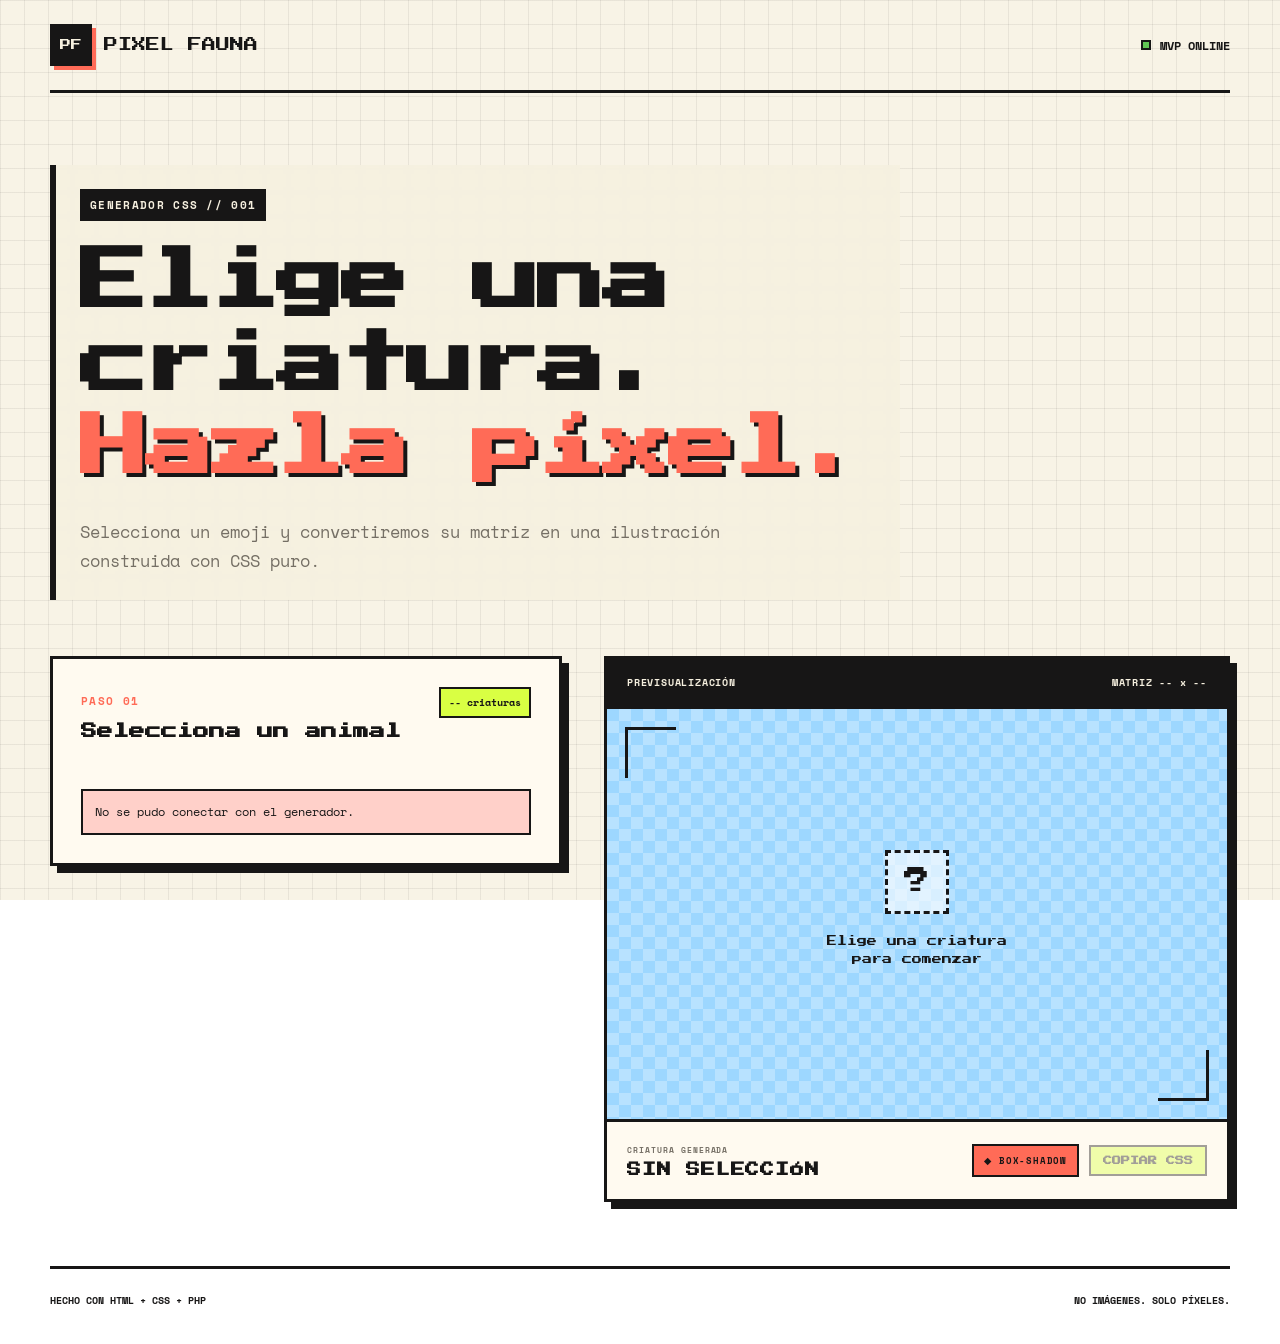
==== index.html @ bdf2c2c1 "feat generate css" ====
<!DOCTYPE html>
<html lang="es">
<head>
    <meta charset="UTF-8">
    <meta name="viewport" content="width=device-width, initial-scale=1.0">
    <meta name="description" content="Genera animales Pixel Art con matrices y CSS box-shadow.">
    <link rel="icon" href="data:image/svg+xml,<svg xmlns='http://www.w3.org/2000/svg' viewBox='0 0 100 100'><text y='.9em' font-size='75'>👾</text></svg>">
    <title>Pixel Fauna - Generador CSS Pixel Art</title>
    <link rel="preconnect" href="https://fonts.googleapis.com">
    <link rel="preconnect" href="https://fonts.gstatic.com" crossorigin>
    <link href="https://fonts.googleapis.com/css2?family=Press+Start+2P&family=Space+Mono:wght@400;700&display=swap" rel="stylesheet">
    <link rel="stylesheet" href="./css/style.css">
</head>
<body>
    <video class="bg-video" autoplay loop muted playsinline aria-hidden="true">
        <source src="./resources/fondo.mp4" type="video/mp4">
    </video>

    <header class="site-header">
        <a class="brand" href="./" aria-label="Pixel Fauna, inicio">
            <span class="brand-mark" aria-hidden="true">PF</span>
            <span>PIXEL FAUNA</span>
        </a>
        <span class="status-chip"><span aria-hidden="true"></span>MVP ONLINE</span>
    </header>

    <main class="app-shell">
        <section class="intro" aria-labelledby="page-title">
            <p class="eyebrow">GENERADOR CSS // 001</p>
            <h1 id="page-title">Elige una criatura.<br><strong>Hazla píxel.</strong></h1>
            <p class="intro-copy">Selecciona un emoji y convertiremos su matriz en una ilustración construida con CSS puro.</p>
        </section>

        <section class="generator" aria-label="Generador de animales Pixel Art">
            <div class="selector-panel">
                <div class="panel-heading">
                    <div>
                        <span class="step">PASO 01</span>
                        <h2>Selecciona un animal</h2>
                    </div>
                    <span id="animal-count" class="animal-count" aria-live="polite">-- criaturas</span>
                </div>

                <div id="animal-list" class="animal-list" role="list" aria-busy="true"></div>

                <p id="catalog-error" class="error-message" role="alert" hidden></p>
            </div>

            <div class="preview-panel">
                <div class="preview-topbar">
                    <span>PREVISUALIZACIÓN</span>
                    <span id="matrix-size">MATRIZ -- x --</span>
                </div>

                <div id="pixel-stage" class="pixel-stage" aria-live="polite">
                    <div id="empty-state" class="empty-state">
                        <span class="empty-icon" aria-hidden="true">?</span>
                        <p>Elige una criatura<br>para comenzar</p>
                    </div>
                    <div id="loader" class="loader" hidden aria-label="Generando Pixel Art">
                        <div class="loader-square"></div>
                        <div class="loader-pixels" aria-hidden="true">
                            <span></span><span></span><span></span><span></span>
                        </div>
                        <span>GENERANDO PÍXELES…</span>
                    </div>
                    <div id="pixel-result" class="pixel-result" hidden>
                        <div id="pixel-art" class="pixel-art"></div>
                    </div>
                </div>

                <div class="preview-footer">
                    <div>
                        <span class="result-label">CRIATURA GENERADA</span>
                        <strong id="result-name">SIN SELECCIÓN</strong>
                    </div>
                    <div class="footer-actions">
                        <div class="css-badge"><span aria-hidden="true">◆</span> BOX-SHADOW</div>
                        <button id="copy-btn" class="copy-btn" type="button" disabled>
                            <span class="copy-label">COPIAR CSS</span>
                        </button>
                    </div>
                </div>
                <p id="copy-feedback" class="copy-feedback" role="status" aria-live="polite" hidden></p>
            </div>
        </section>
    </main>

    <footer class="site-footer">
        <span>HECHO CON HTML + CSS + PHP</span>
        <span>NO IMÁGENES. SOLO PÍXELES.</span>
    </footer>

    <script src="./js/script.js"></script>
</body>
</html>
---- css/style.css ----
:root {
    --ink: #171616;
    --paper: #f6f0df;
    --panel: #fffaf0;
    --acid: #d9ff43;
    --coral: #ff6b57;
    --blue: #58a6ff;
    --muted: #756f65;
    --border: 3px solid var(--ink);
    --shadow: 7px 7px 0 var(--ink);
}

* {
    box-sizing: border-box;
}

body {
    min-width: 320px;
    min-height: 100vh;
    margin: 0;
    color: var(--ink);
    background: transparent;
    font-family: "Space Mono", monospace;
}

body::before {
    position: fixed;
    z-index: -1;
    inset: 0;
    background-color: rgba(246, 240, 223, 0.76);
    background-image:
        linear-gradient(rgba(23, 22, 22, 0.07) 1px, transparent 1px),
        linear-gradient(90deg, rgba(23, 22, 22, 0.07) 1px, transparent 1px);
    background-size: 24px 24px;
    content: "";
}

.bg-video {
    position: fixed;
    z-index: -2;
    inset: 0;
    width: 100%;
    height: 100%;
    object-fit: cover;
}

button {
    font: inherit;
}

.site-header,
.site-footer,
.app-shell {
    width: min(1180px, calc(100% - 40px));
    margin-inline: auto;
}

.site-header {
    display: flex;
    justify-content: space-between;
    align-items: center;
    padding: 24px 0;
    border-bottom: var(--border);
}

.brand {
    display: inline-flex;
    align-items: center;
    gap: 12px;
    color: var(--ink);
    font-family: "Press Start 2P", monospace;
    font-size: 14px;
    text-decoration: none;
}

.brand-mark {
    display: grid;
    width: 42px;
    height: 42px;
    place-items: center;
    color: var(--paper);
    background: var(--ink);
    font-size: 11px;
    box-shadow: 4px 4px 0 var(--coral);
}

.status-chip {
    display: flex;
    align-items: center;
    gap: 9px;
    font-size: 12px;
    font-weight: 700;
}

.status-chip span {
    width: 10px;
    height: 10px;
    background: #61c554;
    border: 2px solid var(--ink);
}

.app-shell {
    padding: 72px 0 64px;
}

.intro {
    max-width: 850px;
    margin-bottom: 56px;
    padding: 24px;
    border-left: 6px solid var(--ink);
    background: rgba(246, 240, 223, 0.8);
    backdrop-filter: blur(3px);
}

.eyebrow,
.step,
.result-label {
    font-size: 11px;
    font-weight: 700;
    letter-spacing: 0.12em;
}

.eyebrow {
    display: inline-block;
    margin: 0 0 20px;
    padding: 8px 10px;
    color: var(--paper);
    background: var(--ink);
}

h1 {
    margin: 0;
    font-family: "Press Start 2P", monospace;
    font-size: clamp(32px, 5.8vw, 68px);
    line-height: 1.22;
    letter-spacing: -0.04em;
}

h1 strong {
    color: var(--coral);
    font-weight: inherit;
    text-shadow: 4px 4px 0 var(--ink);
}

.intro-copy {
    max-width: 650px;
    margin: 28px 0 0;
    color: var(--muted);
    font-size: 17px;
    line-height: 1.7;
}

.generator {
    display: grid;
    grid-template-columns: minmax(0, 0.9fr) minmax(420px, 1.1fr);
    gap: 42px;
    align-items: start;
}

.selector-panel,
.preview-panel {
    border: var(--border);
    background: var(--panel);
    box-shadow: var(--shadow);
}

.selector-panel {
    padding: 28px;
}

.panel-heading {
    display: flex;
    justify-content: space-between;
    gap: 20px;
    align-items: start;
    margin-bottom: 26px;
}

.step {
    color: var(--coral);
}

h2 {
    margin: 8px 0 0;
    font-family: "Press Start 2P", monospace;
    font-size: 16px;
    line-height: 1.55;
}

.animal-count {
    flex: 0 0 auto;
    padding: 6px 8px;
    border: 2px solid var(--ink);
    background: var(--acid);
    font-size: 10px;
    font-weight: 700;
}

.animal-list {
    display: grid;
    grid-template-columns: repeat(2, minmax(0, 1fr));
    gap: 14px;
}

.animal-button {
    position: relative;
    display: flex;
    align-items: center;
    gap: 14px;
    min-height: 78px;
    padding: 13px;
    border: 2px solid var(--ink);
    color: var(--ink);
    background: #fff;
    cursor: pointer;
    text-align: left;
    transition: transform 120ms ease, box-shadow 120ms ease, background 120ms ease;
}

.animal-button:hover {
    transform: translate(-2px, -2px);
    box-shadow: 4px 4px 0 var(--ink);
}

.animal-button[aria-pressed="true"] {
    background: var(--acid);
    box-shadow: 4px 4px 0 var(--ink);
    transform: translate(-2px, -2px);
}

.animal-button:focus-visible {
    outline: 4px solid var(--blue);
    outline-offset: 3px;
}

.animal-emoji {
    display: grid;
    flex: 0 0 46px;
    width: 46px;
    height: 46px;
    place-items: center;
    border: 2px solid var(--ink);
    background: var(--paper);
    font-size: 27px;
}

.animal-name {
    overflow: hidden;
    font-size: 12px;
    font-weight: 700;
    text-overflow: ellipsis;
}

.error-message {
    margin: 20px 0 0;
    padding: 12px;
    border: 2px solid var(--ink);
    background: #ffd0c9;
    font-size: 12px;
    line-height: 1.5;
}

.preview-panel {
    overflow: hidden;
}

.preview-topbar,
.preview-footer {
    display: flex;
    justify-content: space-between;
    align-items: center;
    gap: 18px;
    padding: 16px 20px;
    font-size: 10px;
    font-weight: 700;
    letter-spacing: 0.08em;
}

.preview-topbar {
    border-bottom: var(--border);
    background: var(--ink);
    color: var(--paper);
}

.pixel-stage {
    position: relative;
    display: grid;
    min-height: 410px;
    place-items: center;
    overflow: hidden;
    background-color: #9dd7ff;
    background-image:
        linear-gradient(45deg, rgba(255, 255, 255, 0.28) 25%, transparent 25%),
        linear-gradient(-45deg, rgba(255, 255, 255, 0.28) 25%, transparent 25%),
        linear-gradient(45deg, transparent 75%, rgba(255, 255, 255, 0.28) 75%),
        linear-gradient(-45deg, transparent 75%, rgba(255, 255, 255, 0.28) 75%);
    background-position: 0 0, 0 12px, 12px -12px, -12px 0;
    background-size: 24px 24px;
}

.pixel-stage::before,
.pixel-stage::after {
    position: absolute;
    width: 48px;
    height: 48px;
    border-color: rgba(23, 22, 22, 0.4);
    content: "";
}

.pixel-stage::before {
    top: 18px;
    left: 18px;
    border-top: 3px solid;
    border-left: 3px solid;
}

.pixel-stage::after {
    right: 18px;
    bottom: 18px;
    border-right: 3px solid;
    border-bottom: 3px solid;
}

.empty-state {
    text-align: center;
    font-family: "Press Start 2P", monospace;
    font-size: 10px;
    line-height: 1.8;
}

.empty-icon {
    display: grid;
    width: 64px;
    height: 64px;
    margin: 0 auto 18px;
    place-items: center;
    border: 3px dashed var(--ink);
    background: rgba(255, 255, 255, 0.6);
    font-size: 26px;
}

.pixel-result {
    position: relative;
    animation: pixel-in 280ms steps(4, end);
}

.pixel-art {
    position: relative;
    width: var(--pixel-size, 10px);
    height: var(--pixel-size, 10px);
    background: transparent;
    box-shadow: var(--pixel-shadows);
    image-rendering: pixelated;
}

@keyframes pixel-in {
    from { opacity: 0; transform: scale(0.8); }
    to { opacity: 1; transform: scale(1); }
}

.loader {
    display: grid;
    gap: 14px;
    justify-items: center;
    font-family: "Press Start 2P", monospace;
    font-size: 9px;
    color: var(--ink);
}

.loader-square {
    width: 22px;
    height: 22px;
    background: var(--ink);
    box-shadow: 34px 0 var(--coral), -34px 0 var(--acid);
    animation: loading 600ms steps(2, end) infinite;
}

.loader-pixels {
    display: flex;
    gap: 6px;
}

.loader-pixels span {
    width: 9px;
    height: 9px;
    background: var(--ink);
    animation: pixel-build 900ms steps(1, end) infinite;
}

.loader-pixels span:nth-child(2) { animation-delay: 150ms; }
.loader-pixels span:nth-child(3) { animation-delay: 300ms; }
.loader-pixels span:nth-child(4) { animation-delay: 450ms; }

@keyframes loading {
    50% { transform: rotate(90deg); }
}

@keyframes pixel-build {
    0%, 100% { background: var(--ink); transform: translateY(0); }
    50% { background: var(--coral); transform: translateY(-6px); }
}

.preview-footer {
    min-height: 80px;
    border-top: var(--border);
}

.preview-footer > div:first-child {
    display: grid;
    gap: 7px;
}

.footer-actions {
    display: flex;
    align-items: center;
    gap: 10px;
    flex-wrap: wrap;
    justify-content: flex-end;
}

#result-name {
    font-family: "Press Start 2P", monospace;
    font-size: 14px;
}

.result-label {
    color: var(--muted);
    font-size: 8px;
}

.css-badge {
    padding: 8px 10px;
    border: 2px solid var(--ink);
    background: var(--coral);
    font-size: 9px;
    white-space: nowrap;
}

.copy-btn {
    padding: 9px 12px;
    border: 2px solid var(--ink);
    background: var(--acid);
    color: var(--ink);
    font-family: "Press Start 2P", monospace;
    font-size: 9px;
    cursor: pointer;
    box-shadow: 3px 3px 0 var(--ink);
    transition: transform 100ms ease, box-shadow 100ms ease, background 100ms ease;
}

.copy-btn:hover:not(:disabled) {
    background: #c9f12c;
    transform: translate(-1px, -1px);
    box-shadow: 4px 4px 0 var(--ink);
}

.copy-btn:active:not(:disabled) {
    transform: translate(2px, 2px);
    box-shadow: 1px 1px 0 var(--ink);
}

.copy-btn:disabled {
    opacity: 0.4;
    cursor: not-allowed;
    box-shadow: none;
}

.copy-btn:focus-visible {
    outline: 4px solid var(--blue);
    outline-offset: 3px;
}

.copy-feedback {
    margin: 0;
    padding: 10px 20px;
    border-top: var(--border);
    background: var(--acid);
    font-family: "Press Start 2P", monospace;
    font-size: 9px;
    text-align: right;
}

.copy-feedback.is-error {
    background: #ffd0c9;
}

.site-footer {
    display: flex;
    justify-content: space-between;
    gap: 20px;
    padding: 24px 0 36px;
    border-top: var(--border);
    font-size: 10px;
    font-weight: 700;
}

[hidden] {
    display: none !important;
}

@media (max-width: 900px) {
    .generator {
        grid-template-columns: 1fr;
    }

    .preview-panel {
        order: -1;
    }
}

@media (max-width: 560px) {
    .site-header,
    .site-footer,
    .app-shell {
        width: min(100% - 24px, 1180px);
    }

    .site-header {
        padding: 16px 0;
    }

    .brand {
        font-size: 11px;
    }

    .status-chip {
        font-size: 9px;
    }

    .app-shell {
        padding: 48px 0;
    }

    .intro {
        margin-bottom: 38px;
    }

    h1 {
        font-size: clamp(27px, 9vw, 42px);
    }

    .intro-copy {
        font-size: 14px;
    }

    .selector-panel {
        padding: 20px;
    }

    .animal-list {
        grid-template-columns: 1fr;
    }

    .pixel-stage {
        min-height: 330px;
    }

    .preview-footer,
    .site-footer {
        align-items: flex-start;
        flex-direction: column;
    }
}

@media (prefers-reduced-motion: reduce) {
    *,
    *::before,
    *::after {
        scroll-behavior: auto !important;
        animation-duration: 0.01ms !important;
        animation-iteration-count: 1 !important;
        transition-duration: 0.01ms !important;
    }
}
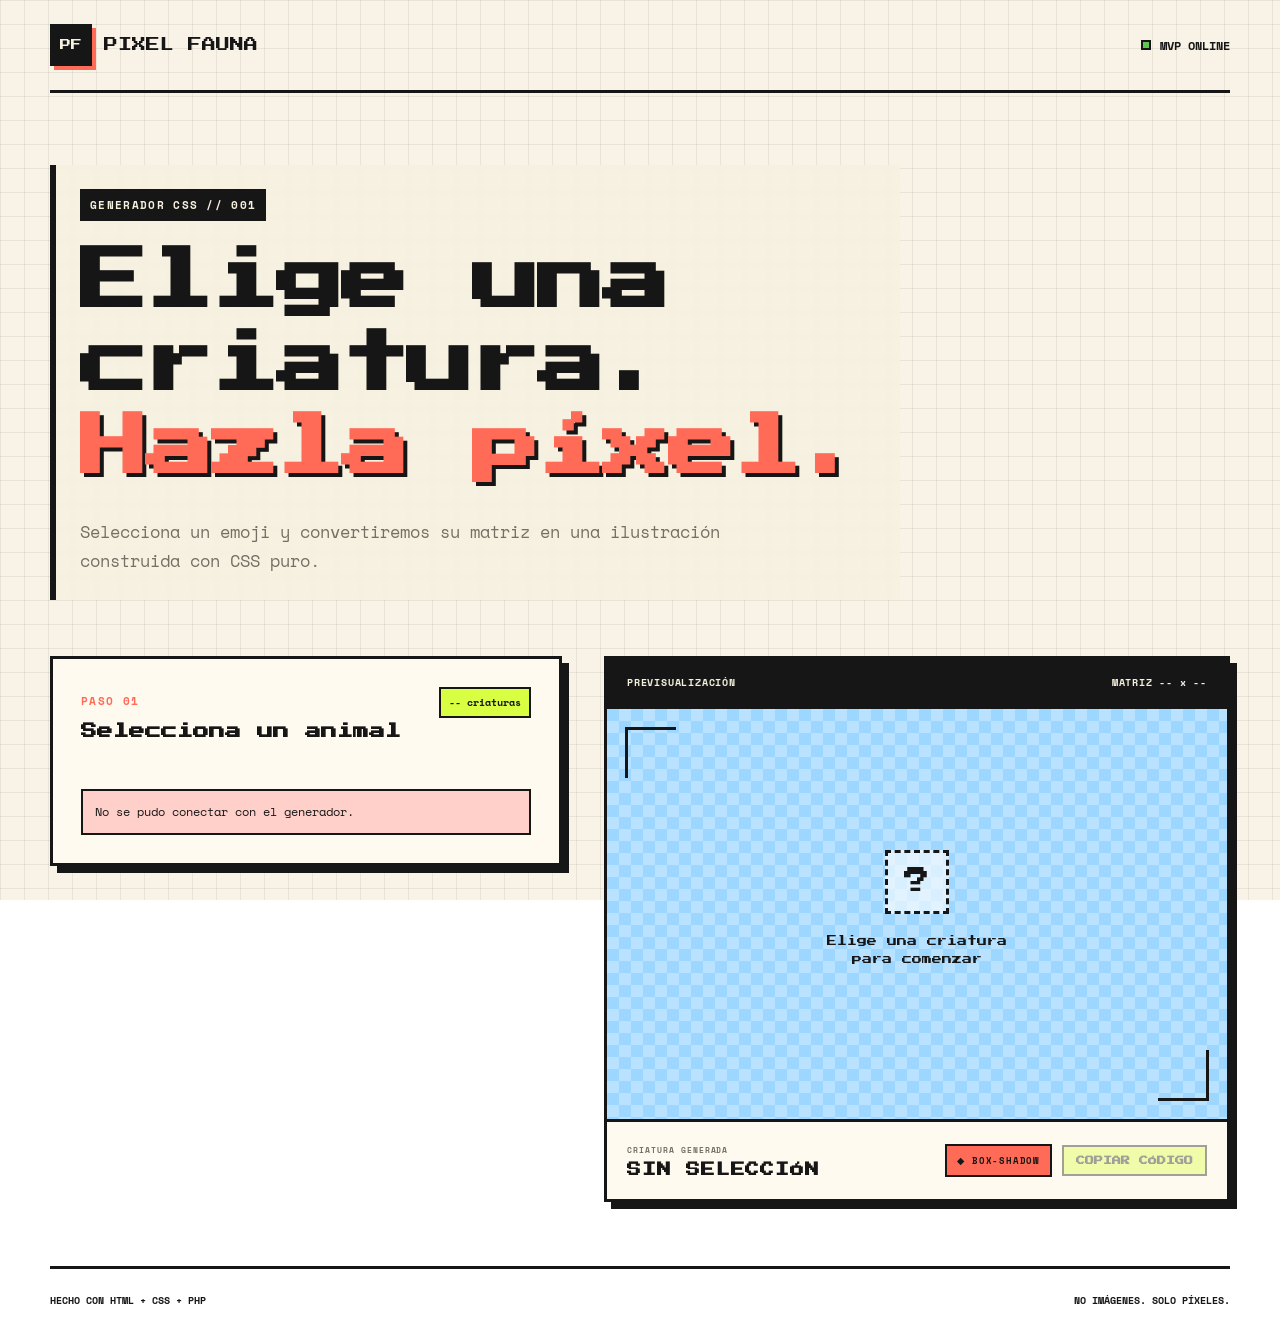
==== commit c413c799: "fix patterns" ====
--- a/index.html
+++ b/index.html
@@ -77,7 +77,7 @@
                     <div class="footer-actions">
                         <div class="css-badge"><span aria-hidden="true">◆</span> BOX-SHADOW</div>
                         <button id="copy-btn" class="copy-btn" type="button" disabled>
-                            <span class="copy-label">COPIAR CSS</span>
+                            <span class="copy-label">COPIAR CÓDIGO</span>
                         </button>
                     </div>
                 </div>
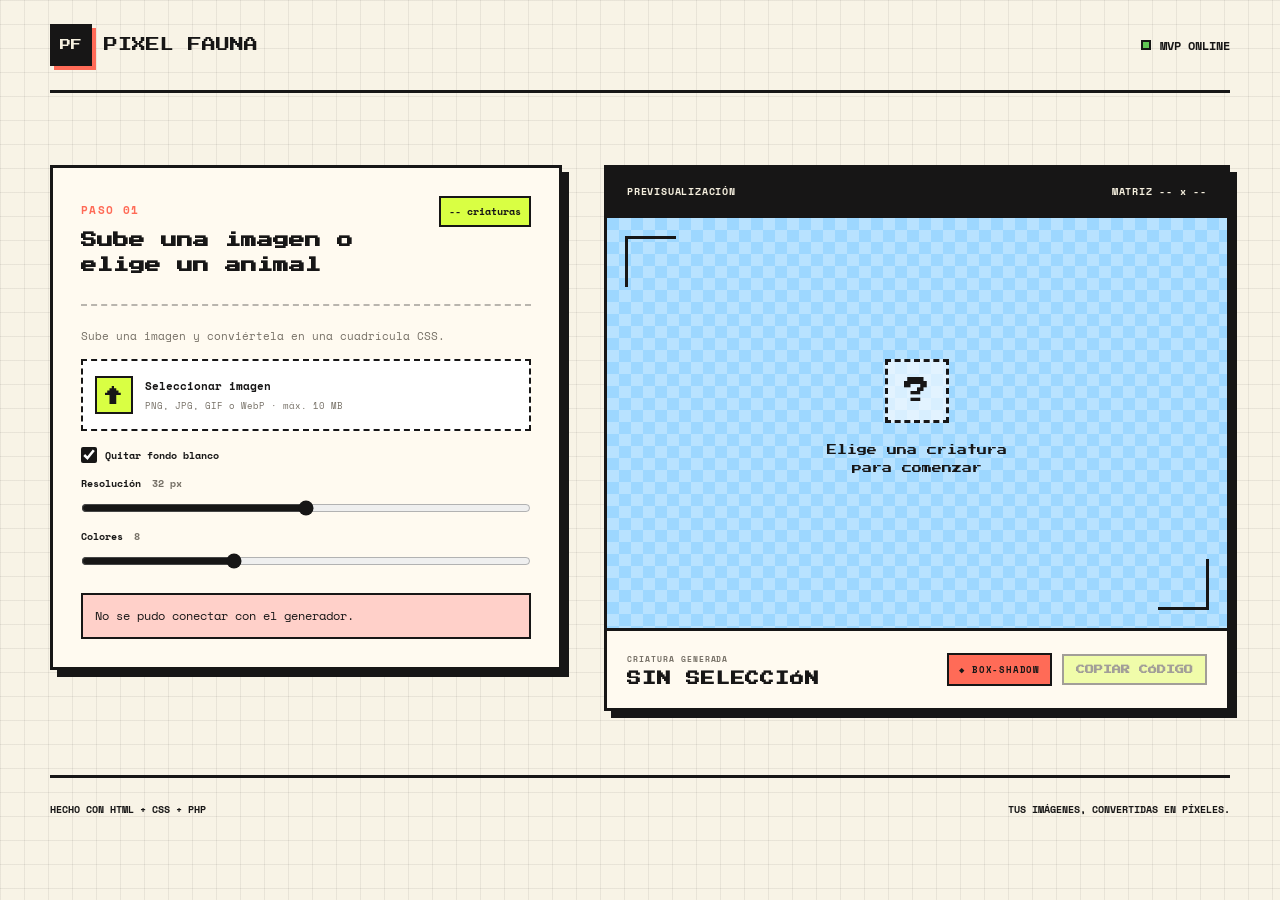
==== commit 4cc89580: "fix patterns v5" ====
--- a/index.html
+++ b/index.html
@@ -25,21 +25,38 @@
     </header>
 
     <main class="app-shell">
-        <section class="intro" aria-labelledby="page-title">
-            <p class="eyebrow">GENERADOR CSS // 001</p>
-            <h1 id="page-title">Elige una criatura.<br><strong>Hazla píxel.</strong></h1>
-            <p class="intro-copy">Selecciona un emoji y convertiremos su matriz en una ilustración construida con CSS puro.</p>
-        </section>
 
         <section class="generator" aria-label="Generador de animales Pixel Art">
             <div class="selector-panel">
                 <div class="panel-heading">
                     <div>
                         <span class="step">PASO 01</span>
-                        <h2>Selecciona un animal</h2>
+                        <h2>Sube una imagen o elige un animal</h2>
                     </div>
                     <span id="animal-count" class="animal-count" aria-live="polite">-- criaturas</span>
                 </div>
+
+                <section class="image-import" aria-labelledby="image-import-title">
+                    <div class="image-import-heading">
+                        <p>Sube una imagen y conviértela en una cuadrícula CSS.</p>
+                    </div>
+                    <input id="image-input" class="visually-hidden" type="file" accept="image/*">
+                    <label id="image-dropzone" class="image-dropzone" for="image-input">
+                        <span class="upload-icon" aria-hidden="true">↑</span>
+                        <span><strong>Seleccionar imagen</strong><small>PNG, JPG, GIF o WebP · máx. 10 MB</small></span>
+                    </label>
+                    <div class="image-settings">
+                        <label class="background-toggle" for="remove-white-background">
+                            <input id="remove-white-background" type="checkbox" checked>
+                            <span>Quitar fondo blanco</span>
+                        </label>
+                        <label for="pixel-resolution">Resolución <output id="resolution-value">32 px</output></label>
+                        <input id="pixel-resolution" type="range" min="16" max="48" step="4" value="32">
+                        <label for="palette-size">Colores <output id="palette-value">8</output></label>
+                        <input id="palette-size" type="range" min="4" max="16" step="2" value="8">
+                    </div>
+                    <p id="image-feedback" class="image-feedback" role="status" aria-live="polite" hidden></p>
+                </section>
 
                 <div id="animal-list" class="animal-list" role="list" aria-busy="true"></div>
 
@@ -88,7 +105,7 @@
 
     <footer class="site-footer">
         <span>HECHO CON HTML + CSS + PHP</span>
-        <span>NO IMÁGENES. SOLO PÍXELES.</span>
+        <span>TUS IMÁGENES, CONVERTIDAS EN PÍXELES.</span>
     </footer>
 
     <script src="./js/script.js"></script>
--- a/css/style.css
+++ b/css/style.css
@@ -249,6 +249,147 @@
     font-size: 12px;
     font-weight: 700;
     text-overflow: ellipsis;
+}
+
+.image-import {
+    margin-top: 26px;
+    padding-top: 22px;
+    border-top: 2px dashed rgba(23, 22, 22, 0.3);
+}
+
+.image-import-heading h3 {
+    margin: 9px 0 6px;
+    font-family: "Press Start 2P", monospace;
+    font-size: 12px;
+    line-height: 1.7;
+}
+
+.image-import-heading p {
+    margin: 0 0 14px;
+    color: var(--muted);
+    font-size: 11px;
+    line-height: 1.6;
+}
+
+.image-dropzone {
+    display: flex;
+    align-items: center;
+    gap: 12px;
+    min-height: 72px;
+    padding: 12px;
+    border: 2px dashed var(--ink);
+    background: #fff;
+    cursor: pointer;
+    transition: background 120ms ease, transform 120ms ease;
+}
+
+.image-dropzone:hover,
+.image-dropzone.is-dragging {
+    background: #efffa6;
+    transform: translateY(-2px);
+}
+
+.image-dropzone:focus-within {
+    outline: 3px solid var(--blue);
+    outline-offset: 3px;
+}
+
+#image-input:focus-visible + .image-dropzone {
+    outline: 3px solid var(--blue);
+    outline-offset: 3px;
+}
+
+.upload-icon {
+    display: grid;
+    flex: 0 0 38px;
+    width: 38px;
+    height: 38px;
+    place-items: center;
+    border: 2px solid var(--ink);
+    background: var(--acid);
+    font-family: "Press Start 2P", monospace;
+    font-size: 18px;
+}
+
+.image-dropzone strong,
+.image-dropzone small {
+    display: block;
+}
+
+.image-dropzone strong {
+    font-size: 11px;
+}
+
+.image-dropzone small {
+    margin-top: 5px;
+    color: var(--muted);
+    font-size: 9px;
+}
+
+.visually-hidden {
+    position: absolute;
+    width: 1px;
+    height: 1px;
+    overflow: hidden;
+    clip: rect(0, 0, 0, 0);
+    white-space: nowrap;
+    clip-path: inset(50%);
+}
+
+.image-settings {
+    display: grid;
+    grid-template-columns: 1fr auto;
+    gap: 9px 12px;
+    align-items: center;
+    margin-top: 16px;
+}
+
+.image-settings label {
+    font-size: 10px;
+    font-weight: 700;
+}
+
+.image-settings .background-toggle {
+    display: flex;
+    grid-column: 1 / -1;
+    align-items: center;
+    gap: 8px;
+    margin-bottom: 4px;
+    cursor: pointer;
+}
+
+.background-toggle input {
+    width: 16px;
+    height: 16px;
+    margin: 0;
+    accent-color: var(--ink);
+}
+
+.image-settings output {
+    margin-left: 5px;
+    color: var(--muted);
+    font-variant-numeric: tabular-nums;
+}
+
+.image-settings input[type="range"] {
+    grid-column: 1 / -1;
+    width: 100%;
+    margin: 0 0 4px;
+    accent-color: var(--ink);
+    cursor: pointer;
+}
+
+.image-feedback {
+    margin: 12px 0 0;
+    padding: 10px;
+    border: 2px solid var(--ink);
+    background: var(--acid);
+    font-size: 10px;
+    line-height: 1.5;
+}
+
+.image-feedback.is-error {
+    background: #ffd0c9;
 }
 
 .error-message {
@@ -341,6 +482,7 @@
 
 .pixel-result {
     position: relative;
+    transform: scale(var(--result-scale, 1));
     animation: pixel-in 280ms steps(4, end);
 }
 
@@ -354,8 +496,8 @@
 }
 
 @keyframes pixel-in {
-    from { opacity: 0; transform: scale(0.8); }
-    to { opacity: 1; transform: scale(1); }
+    from { opacity: 0; }
+    to { opacity: 1; }
 }
 
 .loader {
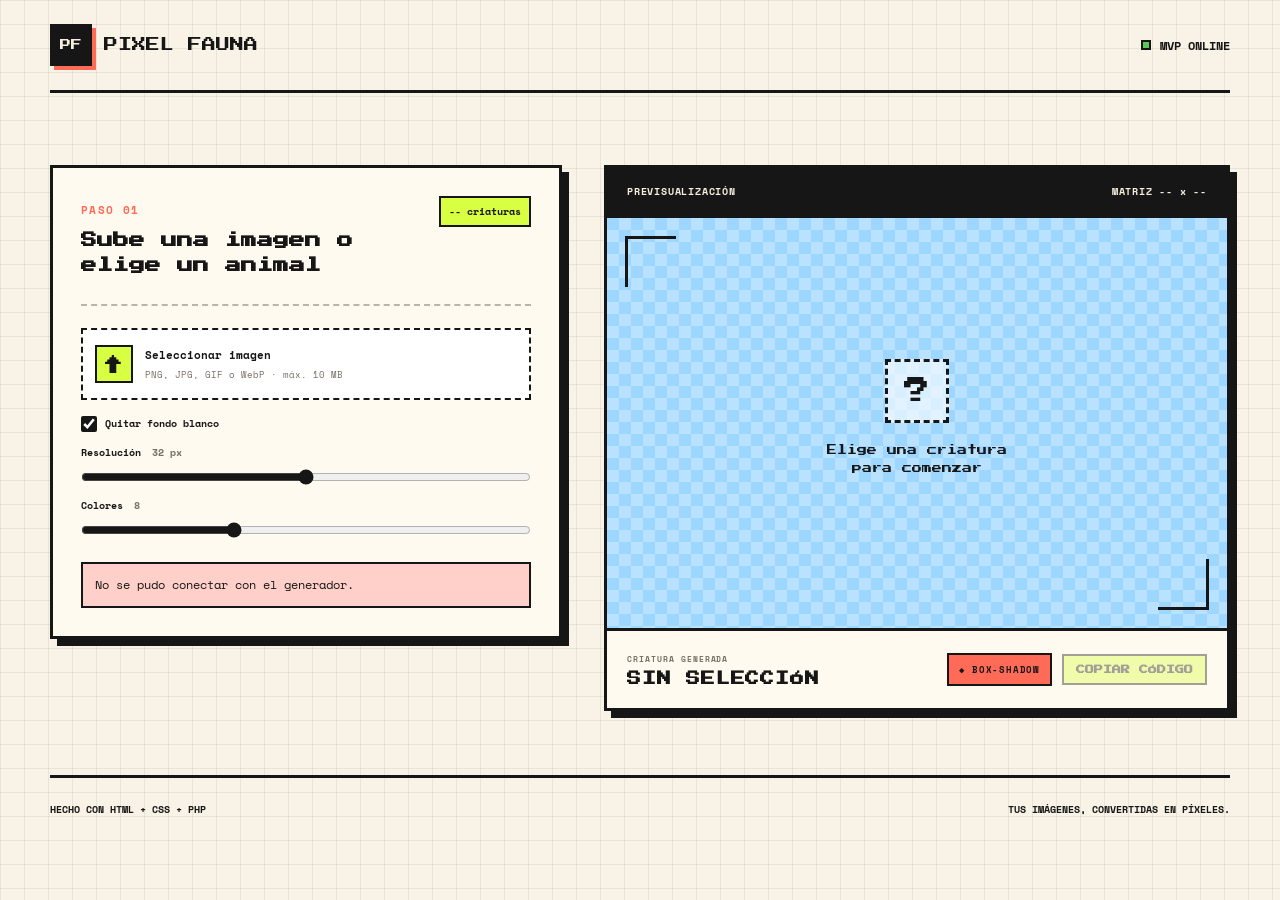
==== commit 34a10284: "fix patterns v6" ====
--- a/index.html
+++ b/index.html
@@ -37,9 +37,6 @@
                 </div>
 
                 <section class="image-import" aria-labelledby="image-import-title">
-                    <div class="image-import-heading">
-                        <p>Sube una imagen y conviértela en una cuadrícula CSS.</p>
-                    </div>
                     <input id="image-input" class="visually-hidden" type="file" accept="image/*">
                     <label id="image-dropzone" class="image-dropzone" for="image-input">
                         <span class="upload-icon" aria-hidden="true">↑</span>
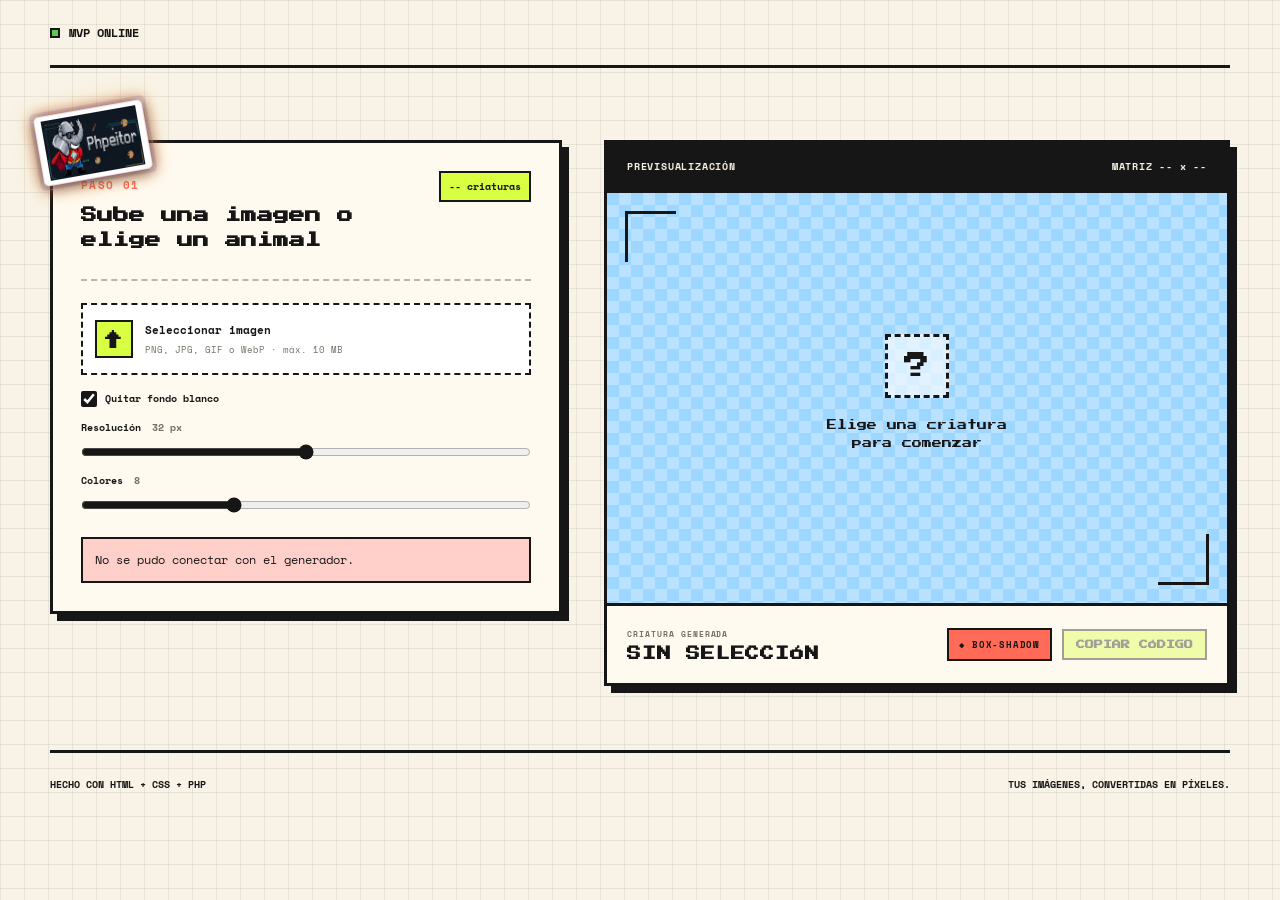
==== commit 8a381938: "fix logo" ====
--- a/index.html
+++ b/index.html
@@ -17,10 +17,11 @@
     </video>
 
     <header class="site-header">
-        <a class="brand" href="./" aria-label="Pixel Fauna, inicio">
-            <span class="brand-mark" aria-hidden="true">PF</span>
-            <span>PIXEL FAUNA</span>
-        </a>
+        <div class="logo" role="button" tabindex="0" aria-label="Abrir logo en pantalla completa">
+            <div class="box">
+                <img src="./resources/logo.png" alt="Logo" width="456" height="60" />
+            </div>
+        </div>
         <span class="status-chip"><span aria-hidden="true"></span>MVP ONLINE</span>
     </header>
 
--- a/css/style.css
+++ b/css/style.css
@@ -714,3 +714,212 @@
         transition-duration: 0.01ms !important;
     }
 }
+
+.logo{
+  position: absolute;
+  top: 12%;
+  left: 3%;
+  transform: rotate(-10deg);
+  z-index: 100;
+  width: 110px;
+  filter: drop-shadow(0 0 8px rgba(249, 143, 22, 0.65));
+  cursor: pointer;
+}
+
+.logo:before {
+  content: "";
+  display: block;
+  background: rgba(53, 51, 51, 0.12);
+  position: absolute;
+  top: -4px;
+  bottom: -4px;
+  left: -4px;
+  right: -4px;
+  border: 1px dashed rgba(227, 186, 232, 0.6);
+  border-radius: 6px;
+  z-index: 0;
+}
+
+.box {
+  background: #fff;
+  border-radius: 5px;
+  padding: 4px 6px;
+  border: 1px solid rgba(227, 186, 232, 0.5);
+  box-shadow:
+    0 3px 14px rgba(0, 0, 0, 0.5),
+    0 0 14px rgba(180, 100, 210, 0.35);
+  position: relative;
+  z-index: 1;
+  transition: transform 0.4s;
+}
+.box img {
+  width: 100%;
+  display: block;
+}
+.box:hover {
+    transform: translate(3px, 3px) scale(1.02);
+}
+
+.logo-lightbox {
+    position: fixed;
+    inset: 0;
+    display: grid;
+    place-items: center;
+    background: rgba(6, 12, 30, 0.75);
+    backdrop-filter: blur(4px);
+    opacity: 0;
+    pointer-events: none;
+    transition: opacity 0.28s ease;
+    z-index: 1200;
+}
+
+.logo-lightbox--open {
+    opacity: 1;
+    pointer-events: auto;
+}
+
+.logo-lightbox__img {
+    width: min(78vw, 560px);
+    max-height: 80vh;
+    object-fit: contain;
+    border-radius: 16px;
+    border: 1px solid rgba(255, 255, 255, 0.35);
+    box-shadow: 0 24px 60px rgba(0, 0, 0, 0.6), 0 0 26px rgba(255, 179, 107, 0.35);
+    transform: translate(var(--lbx), var(--lby)) scale(0.28) rotate(-12deg);
+    transition: transform 0.42s cubic-bezier(0.19, 1, 0.22, 1);
+}
+
+.logo-lightbox--open .logo-lightbox__img {
+    transform: translate(0, 0) scale(1) rotate(0deg);
+}
+
+.logo-lightbox--closing .logo-lightbox__img {
+    transform: translate(var(--lbx), var(--lby)) scale(0.28) rotate(-12deg);
+}
+
+.logo-lightbox__close {
+    position: fixed;
+    top: 18px;
+    right: 24px;
+    width: 44px;
+    height: 44px;
+    border: 0;
+    border-radius: 999px;
+    background: rgba(255, 255, 255, 0.16);
+    color: #ffffff;
+    font-size: 34px;
+    line-height: 1;
+    cursor: pointer;
+}
+
+.logo-lightbox__close:hover {
+    background: rgba(255, 255, 255, 0.3);
+}
+
+/* small phones */
+@media (max-width: 480px) {
+  .logo {
+    width: 95px;
+    top: 15px;
+    left: 15px;
+  }
+
+  .box {
+    padding: 2px 3px;
+    border-radius: 3px;
+  }
+
+  .logo:before {
+    top: -2px;
+    bottom: -2px;
+    left: -2px;
+    right: -2px;
+  }
+
+  #patriotic-title {
+    font-size: 11px;
+    letter-spacing: 1px;
+  }
+
+  .logo-lightbox__img {
+    width: min(90vw, 360px);
+  }
+
+  .logo-lightbox__close {
+    top: 10px;
+    right: 12px;
+    width: 36px;
+    height: 36px;
+    font-size: 26px;
+  }
+}
+
+/* phones landscape + small tablets */
+@media (min-width: 481px) and (max-width: 768px) {
+  .logo {
+    width: 105px;
+    top: 10px;
+    left: 10px;
+  }
+
+  .box {
+    padding: 3px 5px;
+  }
+
+  #patriotic-title {
+    font-size: 12px;
+    letter-spacing: 1.2px;
+  }
+
+}
+
+/* tablets */
+@media (min-width: 769px) and (max-width: 1024px) {
+  .logo {
+    width: 80px;
+    top: 5%;
+    left: 3%;
+  }
+
+  #patriotic-title {
+    font-size: 15px;
+  }
+}
+
+@keyframes noteFloat {
+  0% { transform: translateY(0) rotate(0deg); }
+  50% { transform: translateY(-2px) rotate(2deg); }
+  100% { transform: translateY(0) rotate(0deg); }
+}
+
+@keyframes noteMelody {
+  0% { transform: translateY(0) translateX(0) rotate(0deg) scale(1); opacity: 1; }
+  25% { transform: translateY(-8px) translateX(5px) rotate(4deg) scale(1.08); opacity: 0.9; }
+  50% { transform: translateY(-16px) translateX(-3px) rotate(-3deg) scale(1.04); opacity: 0.8; }
+  75% { transform: translateY(-24px) translateX(4px) rotate(3deg) scale(1.08); opacity: 0.7; }
+  100% { transform: translateY(-32px) translateX(0) rotate(0deg) scale(1); opacity: 0.6; }
+}
+
+/* large screens */
+@media (min-width: 1400px) {
+  .logo {
+    width: 100px;
+  }
+
+  #patriotic-title {
+    font-size: 20px;
+    letter-spacing: 2.4px;
+  }
+}
+
+/* very large screens */
+@media (min-width: 1800px) {
+  .logo {
+    width: 120px;
+  }
+
+  #patriotic-title {
+    font-size: 24px;
+    letter-spacing: 3px;
+  }
+}
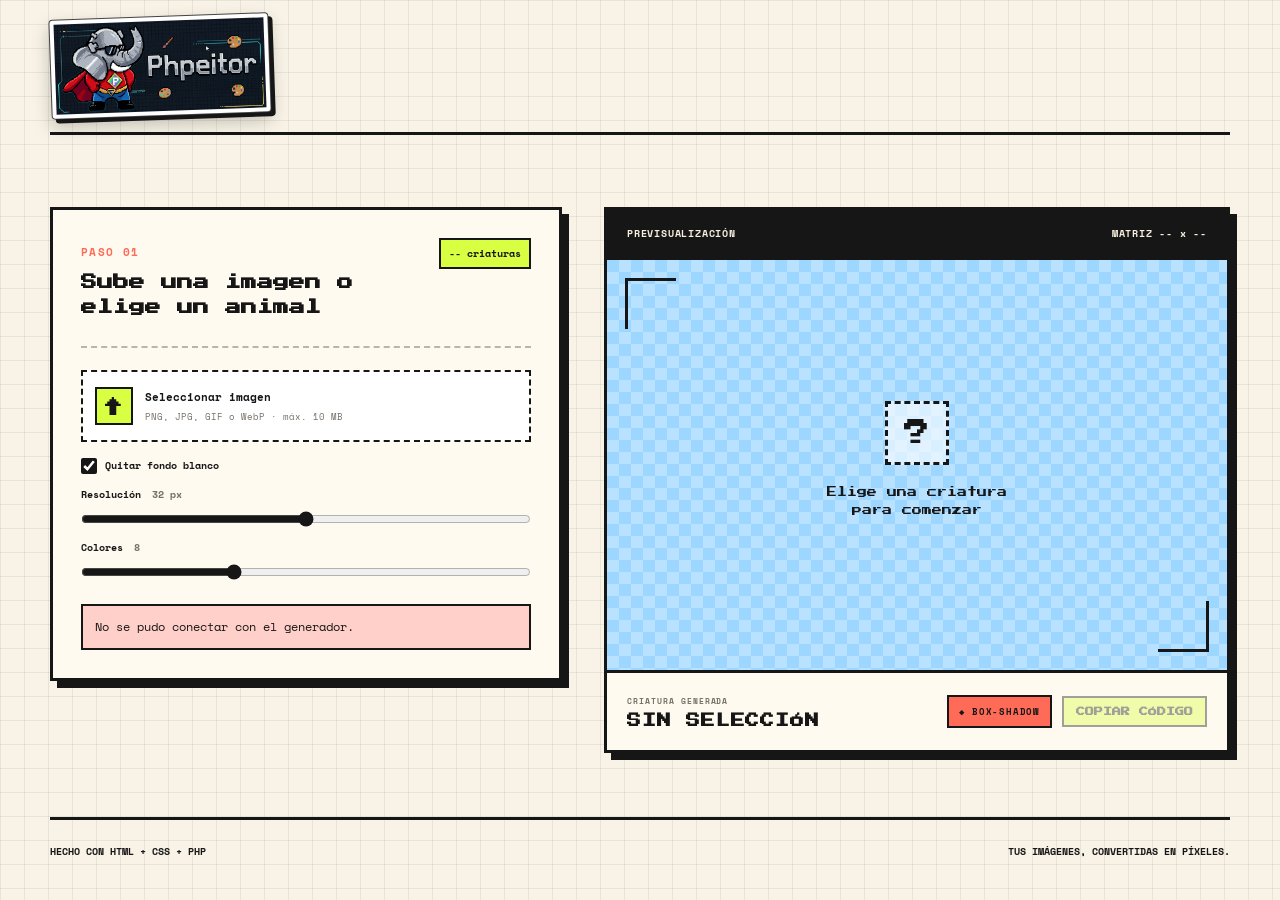
==== commit 7946d80b: "fix logo v2" ====
--- a/index.html
+++ b/index.html
@@ -17,12 +17,11 @@
     </video>
 
     <header class="site-header">
-        <div class="logo" role="button" tabindex="0" aria-label="Abrir logo en pantalla completa">
+        <div class="logo" role="button" tabindex="0" aria-label="Ampliar logo" aria-haspopup="dialog">
             <div class="box">
-                <img src="./resources/logo.png" alt="Logo" width="456" height="60" />
+                <img src="./resources/logo.png" alt="Logo Phpeitor con ilustración pixel art" width="456" height="190" />
             </div>
         </div>
-        <span class="status-chip"><span aria-hidden="true"></span>MVP ONLINE</span>
     </header>
 
     <main class="app-shell">
--- a/css/style.css
+++ b/css/style.css
@@ -57,9 +57,9 @@
 
 .site-header {
     display: flex;
-    justify-content: space-between;
+    justify-content: flex-start;
     align-items: center;
-    padding: 24px 0;
+    padding: 16px 0;
     border-bottom: var(--border);
 }
 
@@ -715,49 +715,36 @@
     }
 }
 
-.logo{
-  position: absolute;
-  top: 12%;
-  left: 3%;
-  transform: rotate(-10deg);
-  z-index: 100;
-  width: 110px;
-  filter: drop-shadow(0 0 8px rgba(249, 143, 22, 0.65));
-  cursor: pointer;
-}
-
-.logo:before {
-  content: "";
-  display: block;
-  background: rgba(53, 51, 51, 0.12);
-  position: absolute;
-  top: -4px;
-  bottom: -4px;
-  left: -4px;
-  right: -4px;
-  border: 1px dashed rgba(227, 186, 232, 0.6);
-  border-radius: 6px;
-  z-index: 0;
-}
-
-.box {
-  background: #fff;
-  border-radius: 5px;
-  padding: 4px 6px;
-  border: 1px solid rgba(227, 186, 232, 0.5);
-  box-shadow:
-    0 3px 14px rgba(0, 0, 0, 0.5),
-    0 0 14px rgba(180, 100, 210, 0.35);
-  position: relative;
-  z-index: 1;
-  transition: transform 0.4s;
-}
+.logo {
+    position: relative;
+    z-index: 1;
+    display: block;
+    width: clamp(160px, 19vw, 220px);
+    flex: 0 0 auto;
+    padding: 4px;
+    transform: rotate(-2deg);
+    border: 1px solid rgba(23, 22, 22, 0.8);
+    border-radius: 4px;
+    background: #fff;
+    box-shadow: 4px 4px 0 var(--ink), 0 8px 18px rgba(0, 0, 0, 0.22);
+    cursor: zoom-in;
+    transition: transform 160ms ease, box-shadow 160ms ease;
+}
+
+.logo:hover {
+    transform: translateY(-2px) rotate(0deg);
+    box-shadow: 5px 6px 0 var(--ink), 0 10px 20px rgba(0, 0, 0, 0.24);
+}
+
+.logo:focus-visible {
+    outline: 4px solid var(--blue);
+    outline-offset: 5px;
+}
+
 .box img {
-  width: 100%;
-  display: block;
-}
-.box:hover {
-    transform: translate(3px, 3px) scale(1.02);
+    display: block;
+    width: 100%;
+    height: auto;
 }
 
 .logo-lightbox {
@@ -816,29 +803,10 @@
     background: rgba(255, 255, 255, 0.3);
 }
 
-/* small phones */
+/* lightbox on phones */
 @media (max-width: 480px) {
   .logo {
-    width: 95px;
-    top: 15px;
-    left: 15px;
-  }
-
-  .box {
-    padding: 2px 3px;
-    border-radius: 3px;
-  }
-
-  .logo:before {
-    top: -2px;
-    bottom: -2px;
-    left: -2px;
-    right: -2px;
-  }
-
-  #patriotic-title {
-    font-size: 11px;
-    letter-spacing: 1px;
+    width: min(190px, 65vw);
   }
 
   .logo-lightbox__img {
@@ -854,38 +822,6 @@
   }
 }
 
-/* phones landscape + small tablets */
-@media (min-width: 481px) and (max-width: 768px) {
-  .logo {
-    width: 105px;
-    top: 10px;
-    left: 10px;
-  }
-
-  .box {
-    padding: 3px 5px;
-  }
-
-  #patriotic-title {
-    font-size: 12px;
-    letter-spacing: 1.2px;
-  }
-
-}
-
-/* tablets */
-@media (min-width: 769px) and (max-width: 1024px) {
-  .logo {
-    width: 80px;
-    top: 5%;
-    left: 3%;
-  }
-
-  #patriotic-title {
-    font-size: 15px;
-  }
-}
-
 @keyframes noteFloat {
   0% { transform: translateY(0) rotate(0deg); }
   50% { transform: translateY(-2px) rotate(2deg); }
@@ -899,27 +835,3 @@
   75% { transform: translateY(-24px) translateX(4px) rotate(3deg) scale(1.08); opacity: 0.7; }
   100% { transform: translateY(-32px) translateX(0) rotate(0deg) scale(1); opacity: 0.6; }
 }
-
-/* large screens */
-@media (min-width: 1400px) {
-  .logo {
-    width: 100px;
-  }
-
-  #patriotic-title {
-    font-size: 20px;
-    letter-spacing: 2.4px;
-  }
-}
-
-/* very large screens */
-@media (min-width: 1800px) {
-  .logo {
-    width: 120px;
-  }
-
-  #patriotic-title {
-    font-size: 24px;
-    letter-spacing: 3px;
-  }
-}
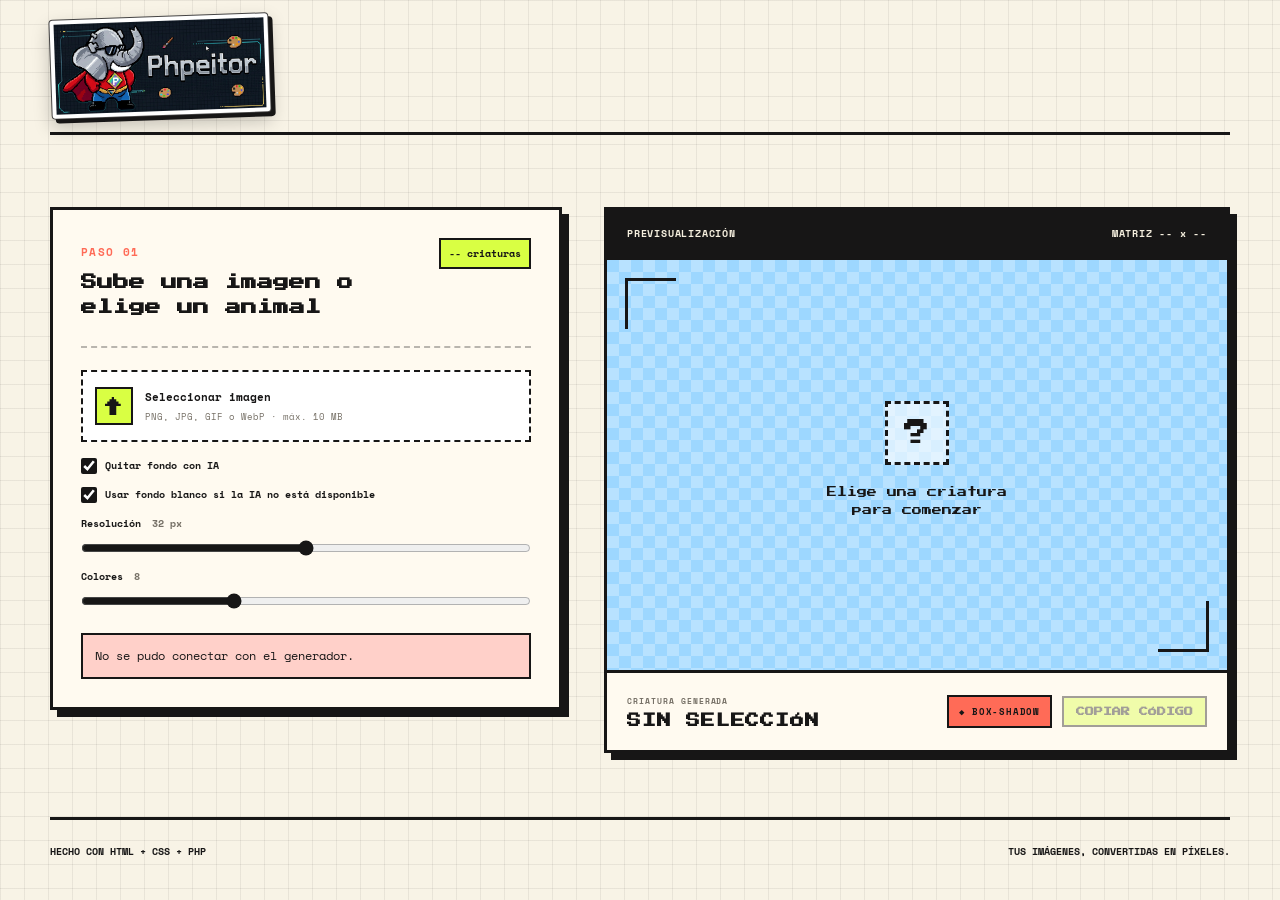
==== commit 96fa1c4e: "feat python removebg" ====
--- a/index.html
+++ b/index.html
@@ -43,9 +43,13 @@
                         <span><strong>Seleccionar imagen</strong><small>PNG, JPG, GIF o WebP · máx. 10 MB</small></span>
                     </label>
                     <div class="image-settings">
+                        <label class="background-toggle" for="remove-bg-ai">
+                            <input id="remove-bg-ai" type="checkbox" checked>
+                            <span>Quitar fondo con IA</span>
+                        </label>
                         <label class="background-toggle" for="remove-white-background">
                             <input id="remove-white-background" type="checkbox" checked>
-                            <span>Quitar fondo blanco</span>
+                            <span>Usar fondo blanco si la IA no está disponible</span>
                         </label>
                         <label for="pixel-resolution">Resolución <output id="resolution-value">32 px</output></label>
                         <input id="pixel-resolution" type="range" min="16" max="48" step="4" value="32">
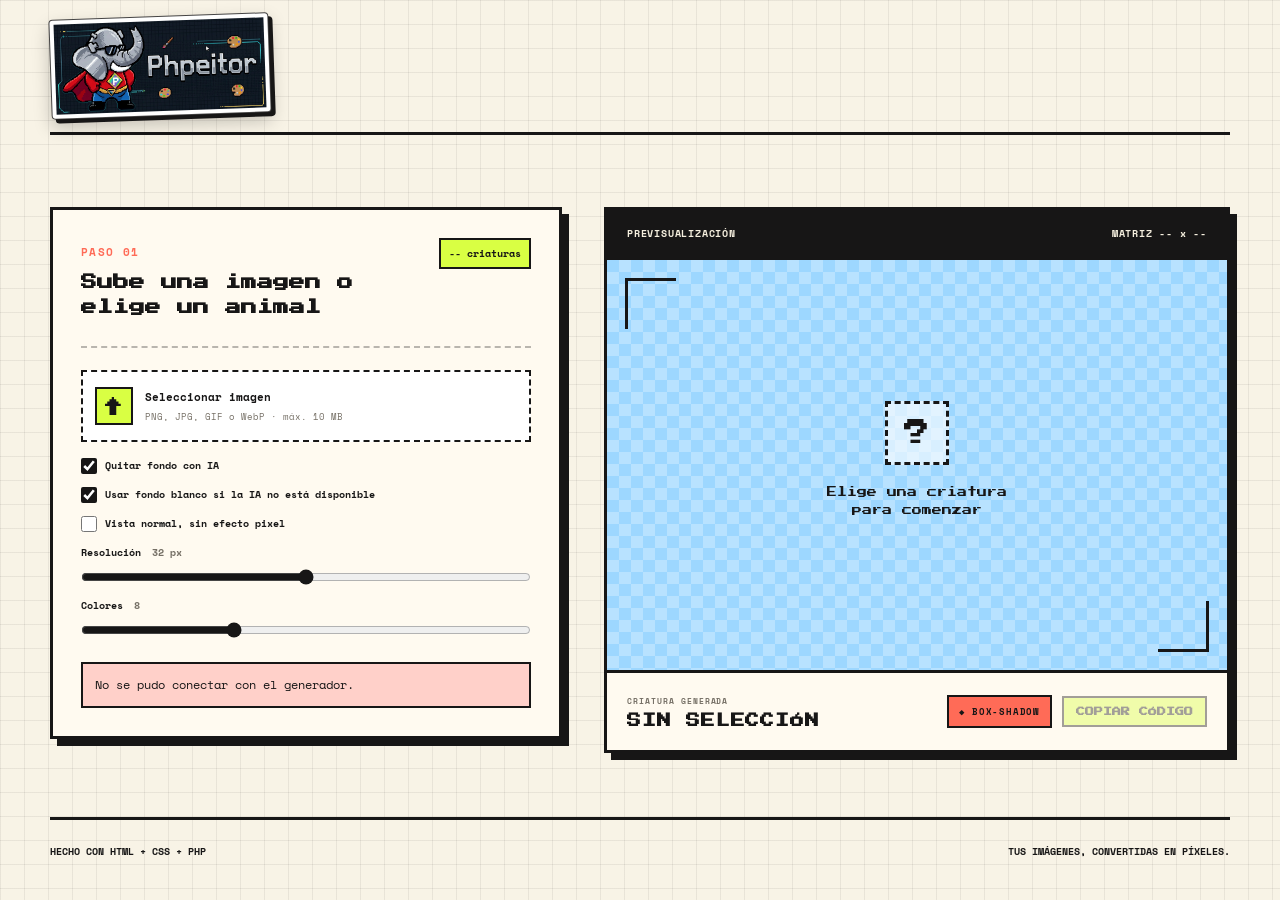
==== commit 8f4d1deb: "feat python removebg v" ====
--- a/index.html
+++ b/index.html
@@ -51,6 +51,10 @@
                             <input id="remove-white-background" type="checkbox" checked>
                             <span>Usar fondo blanco si la IA no está disponible</span>
                         </label>
+                        <label class="background-toggle" for="normal-image-preview">
+                            <input id="normal-image-preview" type="checkbox">
+                            <span>Vista normal, sin efecto pixel</span>
+                        </label>
                         <label for="pixel-resolution">Resolución <output id="resolution-value">32 px</output></label>
                         <input id="pixel-resolution" type="range" min="16" max="48" step="4" value="32">
                         <label for="palette-size">Colores <output id="palette-value">8</output></label>
@@ -84,6 +88,7 @@
                     </div>
                     <div id="pixel-result" class="pixel-result" hidden>
                         <div id="pixel-art" class="pixel-art"></div>
+                        <img id="normal-image-result" class="normal-image-result" alt="" hidden>
                     </div>
                 </div>
 
--- a/css/style.css
+++ b/css/style.css
@@ -493,6 +493,12 @@
     background: transparent;
     box-shadow: var(--pixel-shadows);
     image-rendering: pixelated;
+}
+
+.normal-image-result {
+    display: block;
+    object-fit: contain;
+    image-rendering: auto;
 }
 
 @keyframes pixel-in {
